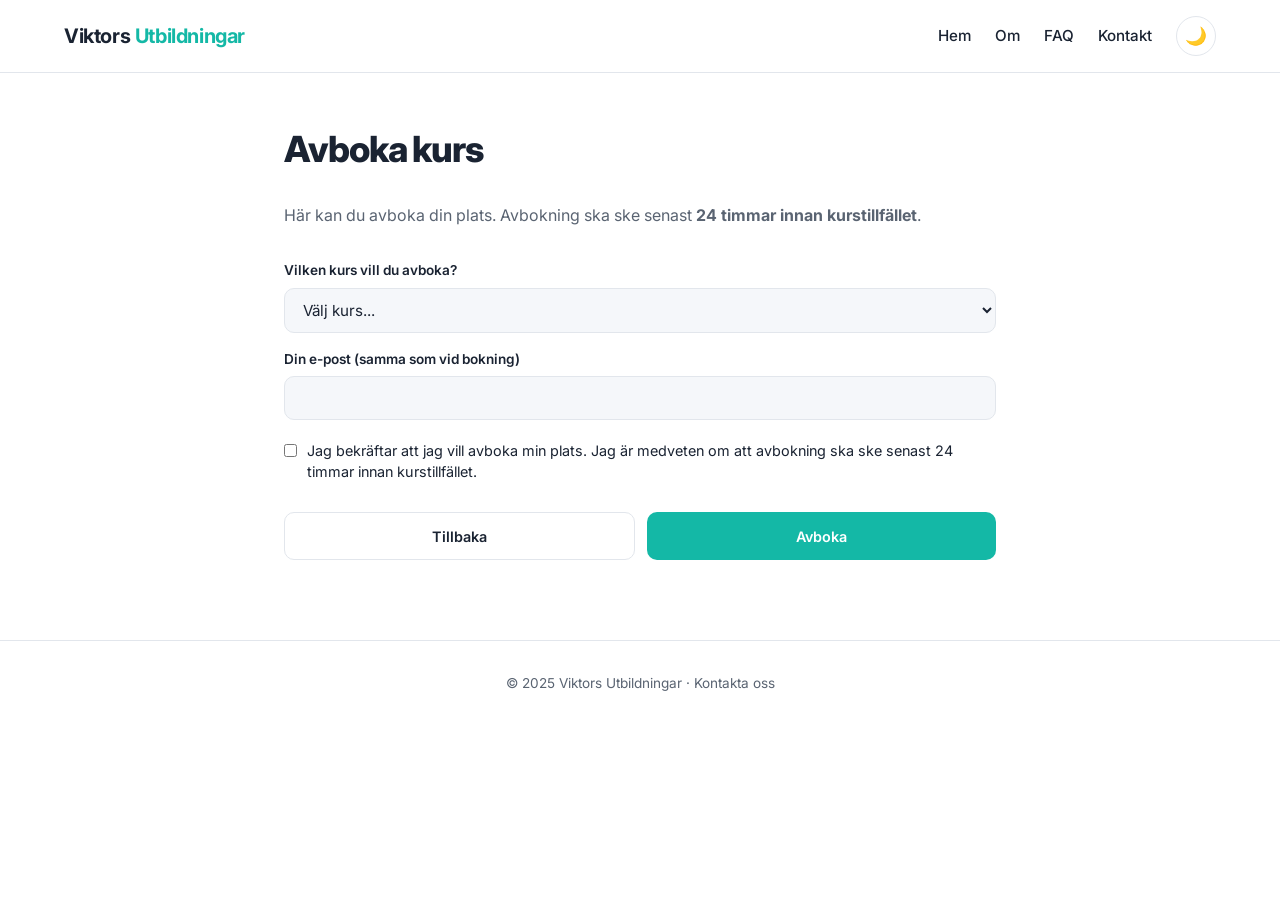
==== avboka.html @ 47959094 "Första version av sajten" ====
<!DOCTYPE html>
<html lang="sv">
<head>
  <meta charset="UTF-8">
  <meta name="viewport" content="width=device-width, initial-scale=1.0">
  <title>Avboka kurs – Viktors Utbildningar</title>
  <link rel="preconnect" href="https://fonts.googleapis.com">
  <link rel="preconnect" href="https://fonts.gstatic.com" crossorigin>
  <link href="https://fonts.googleapis.com/css2?family=Inter:wght@400;500;600;700;800&display=swap" rel="stylesheet">
  <link rel="stylesheet" href="css/style.css">
</head>
<body>

<header>
  <div class="header-inner">
    <a href="index.html" class="logo">Viktors <span>Utbildningar</span></a>
    <nav>
      <a href="index.html">Hem</a>
      <a href="om.html">Om</a>
      <a href="faq.html">FAQ</a>
      <a href="kontakt.html">Kontakt</a>
      <button class="theme-toggle" id="themeToggle" aria-label="Byt tema">🌙</button>
    </nav>
  </div>
</header>

<main class="page-content">
  <h1>Avboka kurs</h1>
  <p>Här kan du avboka din plats. Avbokning ska ske senast <strong>24 timmar innan kurstillfället</strong>.</p>

  <form id="cancelForm" onsubmit="submitCancellation(event)" style="margin-top: 2rem;">

    <div class="form-group">
      <label for="cancelKurs">Vilken kurs vill du avboka?</label>
      <select id="cancelKurs" name="kurs" required
        style="width: 100%; padding: 0.7rem 0.9rem; border: 1px solid var(--border); border-radius: 10px; font-size: 0.95rem; font-family: inherit; background-color: var(--bg-alt); color: var(--text);">
        <option value="">Välj kurs...</option>
        <option value="Excel – Grundnivå">Excel – Grundnivå</option>
        <!-- Fler kurser läggs till här när de blir tillgängliga -->
      </select>
    </div>

    <div class="form-group">
      <label for="cancelEpost">Din e-post (samma som vid bokning)</label>
      <input type="email" id="cancelEpost" name="epost" required>
    </div>

    <div class="form-group" style="display: flex; align-items: flex-start; gap: 0.6rem; margin-top: 1.25rem;">
      <input type="checkbox" id="cancelConfirm" required
        style="width: auto; margin-top: 0.3rem;">
      <label for="cancelConfirm" style="font-weight: 400; font-size: 0.9rem; line-height: 1.5;">
        Jag bekräftar att jag vill avboka min plats. Jag är medveten om att avbokning ska ske senast 24 timmar innan kurstillfället.
      </label>
    </div>

    <div class="modal-actions" style="margin-top: 1.5rem;">
      <a href="index.html" class="btn btn-secondary" style="text-decoration: none;">Tillbaka</a>
      <button type="submit" class="btn btn-primary">Avboka</button>
    </div>

    <div class="form-message" id="cancelMessage"></div>
  </form>
</main>

<footer>
  <p>&copy; 2025 Viktors Utbildningar · <a href="kontakt.html">Kontakta oss</a></p>
</footer>

<script src="js/script.js"></script>
<script>
  // Förifyll kurs och e-post om de finns i URL:en
  (function prefillFromUrl() {
    const params = new URLSearchParams(window.location.search);
    const epost = params.get('epost');
    const kurs = params.get('kurs');

    if (epost) document.getElementById('cancelEpost').value = epost;
    if (kurs) {
      const select = document.getElementById('cancelKurs');
      for (const opt of select.options) {
        if (opt.value === kurs) {
          select.value = kurs;
          break;
        }
      }
    }
  })();
</script>
</body>
</html>
---- css/style.css ----
/* ===== VARIABLER — LJUST TEMA (standard) ===== */
:root {
  --bg: #ffffff;
  --bg-alt: #f5f7fa;
  --text: #1a2332;
  --text-muted: #5a6472;
  --border: #e2e6ec;
  --accent: #14b8a6;
  --accent-hover: #0d9488;
  --accent-text: #ffffff;
  --shadow: 0 2px 12px rgba(26, 35, 50, 0.06);
  --shadow-hover: 0 6px 24px rgba(26, 35, 50, 0.12);
  --radius: 16px;
}

/* ===== MÖRKT TEMA ===== */
[data-theme="dark"] {
  --bg: #000000;
  --bg-alt: #111111;
  --text: #ffffff;
  --text-muted: #a0a0a0;
  --border: #2a2a2a;
  --accent: #ff8c42;
  --accent-hover: #ff7a26;
  --accent-text: #000000;
  --shadow: 0 2px 12px rgba(0, 0, 0, 0.4);
  --shadow-hover: 0 6px 24px rgba(255, 140, 66, 0.15);
}

/* ===== RESET & BAS ===== */
* {
  margin: 0;
  padding: 0;
  box-sizing: border-box;
}

html {
  scroll-behavior: smooth;
}

body {
  font-family: 'Inter', -apple-system, BlinkMacSystemFont, 'Segoe UI', sans-serif;
  background-color: var(--bg);
  color: var(--text);
  line-height: 1.6;
  transition: background-color 0.3s ease, color 0.3s ease;
}

a {
  color: var(--accent);
  text-decoration: none;
}

a:hover {
  text-decoration: underline;
}

/* ===== HEADER ===== */
header {
  position: sticky;
  top: 0;
  z-index: 100;
  background-color: var(--bg);
  border-bottom: 1px solid var(--border);
  transition: background-color 0.3s ease, border-color 0.3s ease;
}

.header-inner {
  max-width: 1200px;
  margin: 0 auto;
  padding: 1rem 1.5rem;
  display: flex;
  align-items: center;
  justify-content: space-between;
}

.logo {
  font-size: 1.25rem;
  font-weight: 700;
  color: var(--text);
  letter-spacing: -0.02em;
}

.logo span {
  color: var(--accent);
}

nav {
  display: flex;
  align-items: center;
  gap: 1.5rem;
}

nav a {
  color: var(--text);
  font-size: 0.95rem;
  font-weight: 500;
  text-decoration: none;
  transition: color 0.2s ease;
}

nav a:hover,
nav a.active {
  color: var(--accent);
}

.theme-toggle {
  background: none;
  border: 1px solid var(--border);
  border-radius: 50%;
  width: 40px;
  height: 40px;
  cursor: pointer;
  display: flex;
  align-items: center;
  justify-content: center;
  font-size: 1.1rem;
  transition: all 0.2s ease;
  color: var(--text);
}

.theme-toggle:hover {
  border-color: var(--accent);
  transform: scale(1.05);
}

/* ===== HERO ===== */
.hero {
  max-width: 1200px;
  margin: 0 auto;
  padding: 4rem 1.5rem 3rem;
  text-align: center;
}

.hero h1 {
  font-size: clamp(2rem, 5vw, 3rem);
  font-weight: 800;
  letter-spacing: -0.03em;
  line-height: 1.15;
  margin-bottom: 1rem;
}

.hero h1 span {
  color: var(--accent);
}

.hero p {
  font-size: 1.15rem;
  color: var(--text-muted);
  max-width: 640px;
  margin: 0 auto;
}

/* ===== SEKTIONER ===== */
.section {
  max-width: 1200px;
  margin: 0 auto;
  padding: 3rem 1.5rem;
}

.section-title {
  font-size: 1.75rem;
  font-weight: 700;
  letter-spacing: -0.02em;
  margin-bottom: 0.5rem;
}

.section-subtitle {
  color: var(--text-muted);
  margin-bottom: 2rem;
}

/* ===== KURSBOXAR ===== */
.course-grid {
  display: grid;
  grid-template-columns: repeat(auto-fill, minmax(320px, 1fr));
  gap: 1.5rem;
}

.course-card {
  background-color: var(--bg-alt);
  border: 1px solid var(--border);
  border-radius: var(--radius);
  padding: 1.75rem;
  box-shadow: var(--shadow);
  transition: all 0.25s ease;
  display: flex;
  flex-direction: column;
}

.course-card:hover {
  box-shadow: var(--shadow-hover);
  transform: translateY(-3px);
}

.course-card.coming-soon {
  opacity: 0.72;
}

.course-card.coming-soon:hover {
  transform: none;
}

.course-badge {
  display: inline-block;
  font-size: 0.75rem;
  font-weight: 600;
  text-transform: uppercase;
  letter-spacing: 0.05em;
  padding: 0.25rem 0.75rem;
  border-radius: 999px;
  margin-bottom: 1rem;
  align-self: flex-start;
}

.badge-open {
  background-color: var(--accent);
  color: var(--accent-text);
}

.badge-soon {
  background-color: var(--border);
  color: var(--text-muted);
}

.course-card h3 {
  font-size: 1.25rem;
  font-weight: 700;
  margin-bottom: 0.5rem;
  letter-spacing: -0.01em;
}

.course-card .course-desc {
  color: var(--text-muted);
  font-size: 0.95rem;
  margin-bottom: 1rem;
}

.course-meta {
  display: flex;
  flex-wrap: wrap;
  gap: 0.75rem;
  font-size: 0.85rem;
  color: var(--text-muted);
  margin-bottom: 1.25rem;
}

.course-meta span {
  display: flex;
  align-items: center;
  gap: 0.35rem;
}

.course-actions {
  display: flex;
  gap: 0.75rem;
  margin-top: auto;
}

.btn {
  flex: 1;
  padding: 0.7rem 1rem;
  border-radius: 10px;
  font-size: 0.9rem;
  font-weight: 600;
  cursor: pointer;
  border: none;
  transition: all 0.2s ease;
  font-family: inherit;
  text-align: center;
}

.btn-primary {
  background-color: var(--accent);
  color: var(--accent-text);
}

.btn-primary:hover {
  background-color: var(--accent-hover);
}

.btn-secondary {
  background-color: transparent;
  color: var(--text);
  border: 1px solid var(--border);
}

.btn-secondary:hover {
  border-color: var(--accent);
  color: var(--accent);
}

.btn-disabled {
  background-color: var(--border);
  color: var(--text-muted);
  cursor: not-allowed;
}

.btn-disabled:hover {
  background-color: var(--border);
}

/* ===== EXPANDERBAR INFO ===== */
.course-details {
  max-height: 0;
  overflow: hidden;
  transition: max-height 0.4s ease;
  margin-top: 0;
}

.course-details.open {
  max-height: 1200px;
  margin-top: 1.25rem;
}

.course-details-inner {
  border-top: 1px solid var(--border);
  padding-top: 1.25rem;
  font-size: 0.9rem;
}

.course-details h4 {
  font-size: 0.95rem;
  font-weight: 700;
  margin-bottom: 0.5rem;
  margin-top: 1rem;
}

.course-details h4:first-child {
  margin-top: 0;
}

.course-details ul {
  list-style: none;
  padding-left: 0;
}

.course-details li {
  padding-left: 1.25rem;
  position: relative;
  margin-bottom: 0.4rem;
  color: var(--text-muted);
}

.course-details li::before {
  content: "→";
  position: absolute;
  left: 0;
  color: var(--accent);
  font-weight: 700;
}

.course-details p {
  color: var(--text-muted);
  margin-bottom: 0.75rem;
}

/* ===== MODAL (BOKNING) ===== */
.modal-overlay {
  display: none;
  position: fixed;
  inset: 0;
  background-color: rgba(0, 0, 0, 0.6);
  z-index: 200;
  align-items: center;
  justify-content: center;
  padding: 1.5rem;
}

.modal-overlay.open {
  display: flex;
}

.modal {
  background-color: var(--bg);
  border-radius: var(--radius);
  padding: 2rem;
  max-width: 480px;
  width: 100%;
  max-height: 90vh;
  overflow-y: auto;
  box-shadow: 0 20px 60px rgba(0, 0, 0, 0.3);
}

.modal h2 {
  font-size: 1.5rem;
  font-weight: 700;
  margin-bottom: 0.5rem;
}

.modal p {
  color: var(--text-muted);
  font-size: 0.95rem;
  margin-bottom: 1.5rem;
}

.form-group {
  margin-bottom: 1rem;
}

.form-group label {
  display: block;
  font-size: 0.85rem;
  font-weight: 600;
  margin-bottom: 0.35rem;
}

.form-group input {
  width: 100%;
  padding: 0.7rem 0.9rem;
  border: 1px solid var(--border);
  border-radius: 10px;
  font-size: 0.95rem;
  font-family: inherit;
  background-color: var(--bg-alt);
  color: var(--text);
  transition: border-color 0.2s ease;
}

.form-group input:focus {
  outline: none;
  border-color: var(--accent);
}

.modal-actions {
  display: flex;
  gap: 0.75rem;
  margin-top: 1.5rem;
}

.form-message {
  padding: 0.75rem;
  border-radius: 10px;
  font-size: 0.9rem;
  margin-top: 1rem;
  display: none;
}

.form-message.success {
  background-color: rgba(20, 184, 166, 0.15);
  color: var(--accent);
  display: block;
}

.form-message.error {
  background-color: rgba(239, 68, 68, 0.15);
  color: #ef4444;
  display: block;
}

/* ===== INFO-BANNER ===== */
.info-banner {
  background-color: var(--bg-alt);
  border: 1px solid var(--border);
  border-radius: var(--radius);
  padding: 1.25rem 1.5rem;
  margin-bottom: 2rem;
  display: flex;
  flex-wrap: wrap;
  gap: 1.5rem;
  font-size: 0.9rem;
  color: var(--text-muted);
}

.info-banner strong {
  color: var(--text);
}

.info-banner span {
  display: flex;
  align-items: center;
  gap: 0.4rem;
}

/* ===== INNEHÅLLSSIDOR ===== */
.page-content {
  max-width: 760px;
  margin: 0 auto;
  padding: 3rem 1.5rem 5rem;
}

.page-content h1 {
  font-size: 2.25rem;
  font-weight: 800;
  letter-spacing: -0.03em;
  margin-bottom: 1.5rem;
}

.page-content h2 {
  font-size: 1.4rem;
  font-weight: 700;
  margin-top: 2rem;
  margin-bottom: 0.75rem;
}

.page-content p {
  color: var(--text-muted);
  margin-bottom: 1rem;
}

.page-content ul {
  margin-left: 1.25rem;
  margin-bottom: 1rem;
  color: var(--text-muted);
}

.page-content li {
  margin-bottom: 0.4rem;
}

.photo-placeholder {
  width: 100%;
  max-width: 280px;
  aspect-ratio: 1;
  background-color: var(--bg-alt);
  border: 2px dashed var(--border);
  border-radius: var(--radius);
  display: flex;
  align-items: center;
  justify-content: center;
  color: var(--text-muted);
  font-size: 0.9rem;
  margin-bottom: 1.5rem;
}

.contact-card {
  background-color: var(--bg-alt);
  border: 1px solid var(--border);
  border-radius: var(--radius);
  padding: 1.5rem;
  margin-bottom: 1rem;
}

.contact-card h3 {
  font-size: 1rem;
  font-weight: 700;
  margin-bottom: 0.35rem;
}

.contact-card p {
  margin-bottom: 0;
}

/* ===== FAQ ===== */
.faq-item {
  border-bottom: 1px solid var(--border);
  padding: 1.25rem 0;
}

.faq-item h3 {
  font-size: 1.05rem;
  font-weight: 700;
  margin-bottom: 0.5rem;
}

.faq-item p {
  margin-bottom: 0;
}

/* ===== FOOTER ===== */
footer {
  border-top: 1px solid var(--border);
  padding: 2rem 1.5rem;
  text-align: center;
  color: var(--text-muted);
  font-size: 0.85rem;
}

footer a {
  color: var(--text-muted);
}

footer a:hover {
  color: var(--accent);
}

/* ===== RESPONSIVT ===== */
@media (max-width: 640px) {
  .header-inner {
    padding: 0.85rem 1rem;
  }

  nav {
    gap: 1rem;
  }

  nav a {
    font-size: 0.85rem;
  }

  .hero {
    padding: 2.5rem 1rem 2rem;
  }

  .section {
    padding: 2rem 1rem;
  }

  .course-grid {
    grid-template-columns: 1fr;
  }

  .course-actions {
    flex-direction: column;
  }
}
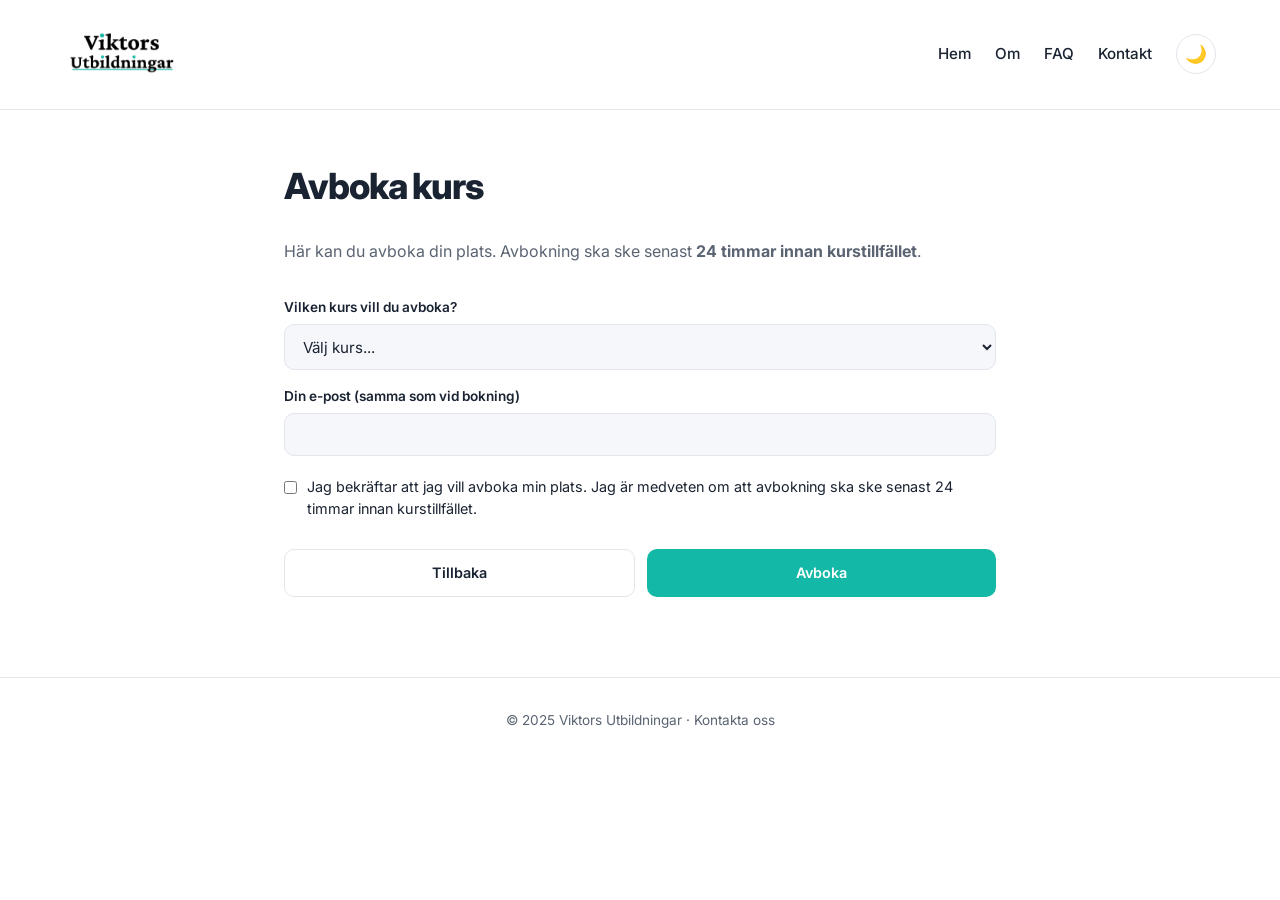
==== commit d841359c: "New logo" ====
--- a/avboka.html
+++ b/avboka.html
@@ -13,7 +13,10 @@
 
 <header>
   <div class="header-inner">
-    <a href="index.html" class="logo">Viktors <span>Utbildningar</span></a>
+    <a href="index.html" class="logo">
+  <img src="images/viktors_utbildningar_svart-turkos.png" alt="Viktors Utbildningar" class="logo-img logo-light">
+  <img src="images/viktors_utbildningar_vit-orange.png" alt="Viktors Utbildningar" class="logo-img logo-dark">
+</a>
     <nav>
       <a href="index.html">Hem</a>
       <a href="om.html">Om</a>
@@ -87,4 +90,4 @@
   })();
 </script>
 </body>
-</html>+</html>
--- a/css/style.css
+++ b/css/style.css
@@ -74,15 +74,60 @@
   justify-content: space-between;
 }
 
+/* ===== LOGOTYP ===== */
 .logo {
-  font-size: 1.25rem;
-  font-weight: 700;
-  color: var(--text);
-  letter-spacing: -0.02em;
-}
-
-.logo span {
-  color: var(--accent);
+  display: inline-flex;
+  align-items: center;
+  text-decoration: none;
+  transition: transform 0.3s ease, filter 0.3s ease;
+  will-change: transform, filter;
+}
+
+.logo-img {
+  height: clamp(48px, 6vw, 90px);
+  width: auto;
+  display: block;
+}
+
+/* Dölj mörkt tema-loggan som standard */
+.logo-dark {
+  display: none;
+}
+
+/* I mörkt tema: visa vit-orange, dölj svart-turkos */
+[data-theme="dark"] .logo-light {
+  display: none;
+}
+
+[data-theme="dark"] .logo-dark {
+  display: block;
+}
+
+/* Hover-effekt: svävar upp och lyser */
+.logo:hover {
+  transform: translateY(-3px) scale(1.04);
+  text-decoration: none;
+}
+
+.logo-light:hover {
+  filter: drop-shadow(0 0 12px rgba(20, 184, 166, 0.7));
+}
+
+.logo-dark:hover {
+  filter: drop-shadow(0 0 12px rgba(255, 140, 66, 0.8));
+}
+
+/* Klick-effekt: trycks ner snabbt */
+.logo:active {
+  transform: translateY(0) scale(0.97);
+  transition: transform 0.1s ease;
+}
+
+/* Tangentbordsfokus (tillgänglighet) */
+.logo:focus-visible {
+  outline: 2px solid var(--accent);
+  outline-offset: 4px;
+  border-radius: 6px;
 }
 
 nav {
@@ -102,6 +147,7 @@
 nav a:hover,
 nav a.active {
   color: var(--accent);
+  text-decoration: none;
 }
 
 .theme-toggle {
@@ -508,6 +554,19 @@
   margin-bottom: 0.4rem;
 }
 
+/* ===== PROFILBILD ===== */
+.profile-photo {
+  width: 100%;
+  max-width: 200px;
+  aspect-ratio: 2 / 3;
+  object-fit: cover;
+  display: block;
+  margin: 0 auto 1.5rem;
+  border-radius: 50% / 40%;
+  -webkit-mask-image: radial-gradient(ellipse at center, #000 55%, transparent 100%);
+  mask-image: radial-gradient(ellipse at center, #000 55%, transparent 100%);
+}
+
 .photo-placeholder {
   width: 100%;
   max-width: 280px;
@@ -603,4 +662,4 @@
   .course-actions {
     flex-direction: column;
   }
-}+}
